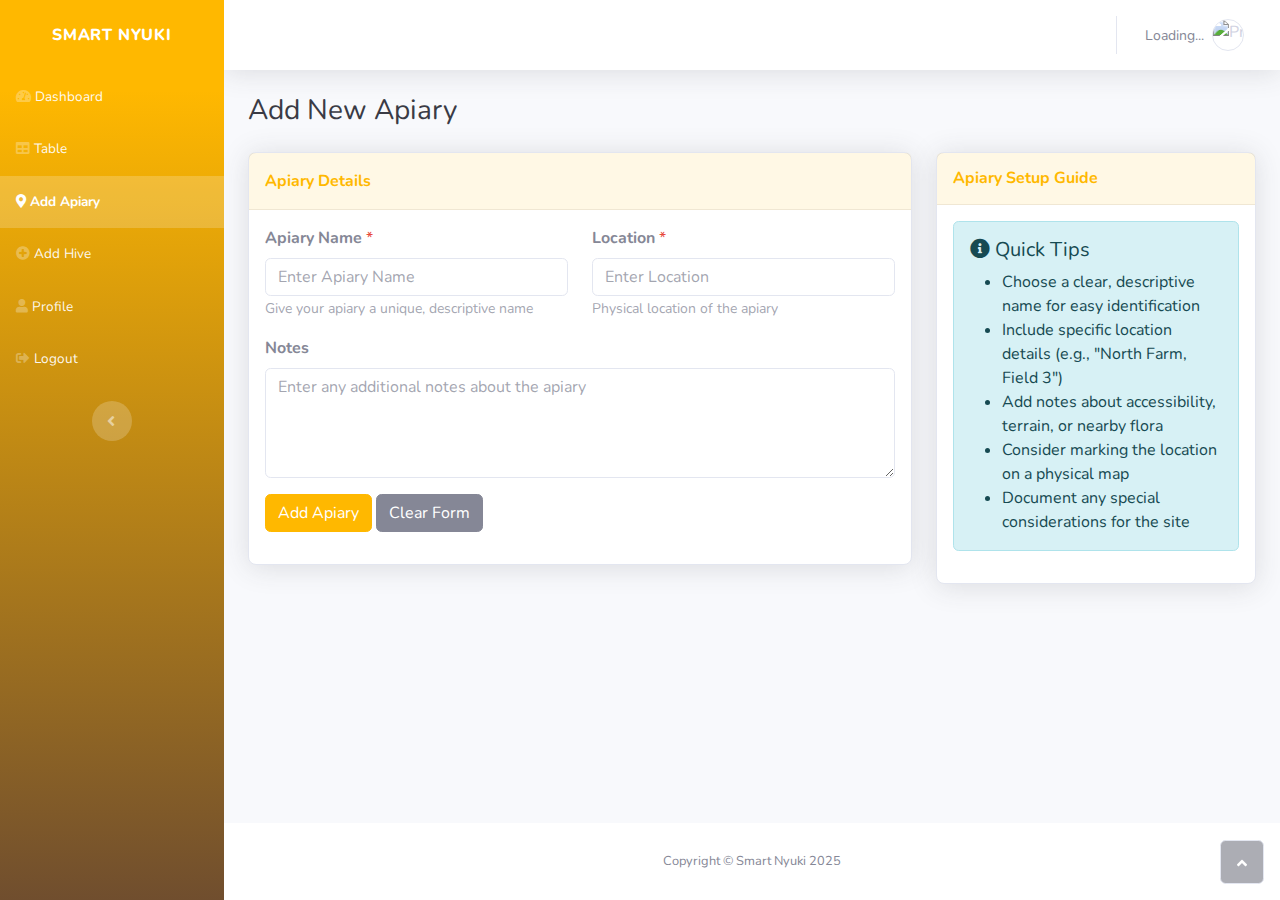
==== Smart-Beekeeping/app/add-apiary.html @ 075aa2e2 "Add files via upload" ====
<!DOCTYPE html>
<html data-bs-theme="light" lang="en">

<head>
    <meta charset="utf-8">
    <meta name="viewport" content="width=device-width, initial-scale=1.0, shrink-to-fit=no">
    <title>Add Apiary - Smart Nyuki</title>
    <link rel="stylesheet" href="assets/bootstrap/css/bootstrap.min.css">
    <link rel="stylesheet" href="https://use.fontawesome.com/releases/v5.12.0/css/all.css">
    <link rel="stylesheet" href="assets/css/styles.min.css">
    <link rel="stylesheet" href="assets/css/smart-nyuki-theme.css">
</head>

<body id="page-top">
    <div id="wrapper">
        <nav class="navbar align-items-start sidebar sidebar-dark accordion bg-gradient-primary p-0 navbar-dark">
            <div class="container-fluid d-flex flex-column p-0">
                <a class="navbar-brand d-flex justify-content-center align-items-center sidebar-brand m-0" href="#">
                    <div class="sidebar-brand-icon rotate-n-15"><i class="fas fa-bee"></i></div>
                    <div class="sidebar-brand-text mx-3"><span>Smart Nyuki</span></div>
                </a>
                <hr class="sidebar-divider my-0">
                <ul class="navbar-nav text-light" id="accordionSidebar">
                    <li class="nav-item"><a class="nav-link" href="index.html"><i class="fas fa-tachometer-alt"></i><span>Dashboard</span></a></li>
                    <li class="nav-item"></li>
                    <li class="nav-item"><a class="nav-link" href="table.html"><i class="fas fa-table"></i><span>Table</span></a></li>
                    <li class="nav-item"><a class="nav-link active" href="add-apiary.html"><i class="fas fa-map-marker-alt"></i><span>Add Apiary</span></a></li>
                    <li class="nav-item"><a class="nav-link" href="add-hive.html"><i class="fas fa-plus-circle"></i><span>Add Hive</span></a></li>
                    <li class="nav-item"><a class="nav-link" href="profile.html"><i class="fas fa-user"></i><span>Profile</span></a></li>
                    <li class="nav-item"><a class="nav-link" href="#" onclick="handleLogout()"><i class="fas fa-sign-out-alt"></i><span>Logout</span></a></li>
                </ul>
                <div class="text-center d-none d-md-inline"><button class="btn rounded-circle border-0" id="sidebarToggle" type="button"></button></div>
            </div>
        </nav>
        <div class="d-flex flex-column" id="content-wrapper">
            <div id="content">
                <nav class="navbar navbar-expand bg-white shadow mb-4 topbar static-top navbar-light">
                    <div class="container-fluid">
                        <button class="btn btn-link d-md-none rounded-circle me-3" id="sidebarToggleTop" type="button">
                            <i class="fas fa-bars"></i>
                        </button>
                        <ul class="navbar-nav flex-nowrap ms-auto">
                            <div class="d-none d-sm-block topbar-divider"></div>
                            <li class="nav-item dropdown no-arrow">
                                <div class="nav-item dropdown no-arrow">
                                    <a class="dropdown-toggle nav-link" aria-expanded="false" data-bs-toggle="dropdown" href="#">
                                        <span class="d-none d-lg-inline me-2 text-gray-600 small">Loading...</span>
                                        <img class="border rounded-circle img-profile" src="https://ui-avatars.com/api/?background=0D8ABC&color=fff" alt="Profile">
                                    </a>
                                    <div class="dropdown-menu shadow dropdown-menu-end animated--grow-in">
                                        <a class="dropdown-item" href="profile.html">
                                            <i class="fas fa-user fa-sm fa-fw me-2 text-gray-400"></i>Profile
                                        </a>
                                        <div class="dropdown-divider"></div>
                                        <a class="dropdown-item" href="#" onclick="handleLogout()">
                                            <i class="fas fa-sign-out-alt fa-sm fa-fw me-2 text-gray-400"></i>Logout
                                        </a>
                                    </div>
                                </div>
                            </li>
                        </ul>
                    </div>
                </nav>
                <div class="container-fluid">
                    <h3 class="text-dark mb-4">Add New Apiary</h3>
                    <div class="row">
                        <div class="col-lg-8">
                            <div class="card shadow mb-3">
                                <div class="card-header py-3">
                                    <p class="text-primary m-0 fw-bold">Apiary Details</p>
                                </div>
                                <div class="card-body">
                                    <form id="addApiaryForm" onsubmit="handleAddApiary(event)">
                                        <div class="row mb-3">
                                            <div class="col-sm-6">
                                                <label class="form-label" for="apiaryName"><strong>Apiary Name</strong> <span class="text-danger">*</span></label>
                                                <input class="form-control" type="text" id="apiaryName" name="apiaryName" placeholder="Enter Apiary Name" required>
                                                <small class="text-muted">Give your apiary a unique, descriptive name</small>
                                            </div>
                                            <div class="col-sm-6">
                                                <label class="form-label" for="apiaryLocation"><strong>Location</strong> <span class="text-danger">*</span></label>
                                                <input class="form-control" type="text" id="apiaryLocation" name="apiaryLocation" placeholder="Enter Location" required>
                                                <small class="text-muted">Physical location of the apiary</small>
                                            </div>
                                        </div>
                                        <div class="mb-3">
                                            <label class="form-label" for="apiaryNotes"><strong>Notes</strong></label>
                                            <textarea class="form-control" id="apiaryNotes" name="apiaryNotes" rows="4" placeholder="Enter any additional notes about the apiary"></textarea>
                                        </div>
                                        <div class="mb-3">
                                            <button class="btn btn-primary" type="submit">Add Apiary</button>
                                            <button class="btn btn-secondary" type="reset">Clear Form</button>
                                        </div>
                                    </form>
                                </div>
                            </div>
                        </div>
                        <div class="col-lg-4">
                            <div class="card shadow mb-4">
                                <div class="card-header py-3">
                                    <h6 class="text-primary fw-bold m-0">Apiary Setup Guide</h6>
                                </div>
                                <div class="card-body">
                                    <div class="alert alert-info">
                                        <h5><i class="fas fa-info-circle"></i> Quick Tips</h5>
                                        <ul class="mb-0">
                                            <li>Choose a clear, descriptive name for easy identification</li>
                                            <li>Include specific location details (e.g., "North Farm, Field 3")</li>
                                            <li>Add notes about accessibility, terrain, or nearby flora</li>
                                            <li>Consider marking the location on a physical map</li>
                                            <li>Document any special considerations for the site</li>
                                        </ul>
                                    </div>
                                </div>
                            </div>
                        </div>
                    </div>
                </div>
            </div>
            <footer class="bg-white sticky-footer">
                <div class="container my-auto">
                    <div class="text-center my-auto copyright"><span>Copyright © Smart Nyuki 2025</span></div>
                </div>
            </footer>
        </div>
        <a class="border rounded d-inline scroll-to-top" href="#page-top"><i class="fas fa-angle-up"></i></a>
    </div>
    <script src="https://cdn.jsdelivr.net/npm/bootstrap@5.3.3/dist/js/bootstrap.bundle.min.js"></script>
    <script src="https://unpkg.com/@supabase/supabase-js@2"></script>
    <script src="assets/js/script.min.js"></script>
    <script src="assets/js/auth.js"></script>
    <script>
        // Check authentication on page load
        document.addEventListener('DOMContentLoaded', async () => {
            await checkAuth();
            await updateProfileUI();

            // Show welcome message if redirected from add-hive
            const urlParams = new URLSearchParams(window.location.search);
            if (urlParams.get('welcome')) {
                const welcomeDiv = document.createElement('div');
                welcomeDiv.className = 'alert alert-info alert-dismissible fade show';
                welcomeDiv.innerHTML = `
                    <h4 class="alert-heading">Welcome to Smart Nyuki!</h4>
                    <p>To get started with your beekeeping journey, first create an apiary - this is a location where you'll keep your hives.</p>
                    <p>Once you've added an apiary, you can start adding hives to it.</p>
                    <button type="button" class="btn-close" data-bs-dismiss="alert" aria-label="Close"></button>
                `;
                document.querySelector('.container-fluid h3').after(welcomeDiv);
            }
        });

        async function handleAddApiary(event) {
            event.preventDefault();
            
            try {
                const user = await getCurrentUser();
                if (!user) {
                    window.location.href = 'login.html';
                    return;
                }

                const name = document.getElementById('apiaryName').value;
                const location = document.getElementById('apiaryLocation').value;
                const notes = document.getElementById('apiaryNotes').value;

                // Input validation
                if (!name || !location) {
                    throw new Error('Please fill in all required fields');
                }

                const apiaryData = {
                    name: name,
                    location: location,
                    notes: notes || null,
                    user_id: user.id
                };

                console.log('Adding apiary:', apiaryData);

                const { data, error } = await supabaseClient
                    .from('apiaries')
                    .insert([apiaryData])
                    .select();

                if (error) {
                    console.error('Error adding apiary:', error);
                    if (error.message.includes('does not exist')) {
                        // Create the apiaries table if it doesn't exist
                        await supabaseClient.rpc('setup_apiary_system');
                        // Try the insert again
                        const { data: retryData, error: retryError } = await supabaseClient
                            .from('apiaries')
                            .insert([apiaryData])
                            .select();
                            
                        if (retryError) throw retryError;
                        data = retryData;
                    } else {
                        throw error;
                    }
                }

                console.log('Apiary added successfully:', data);

                // Success! Show message and redirect
                alert('Apiary added successfully! You can now add hives to this apiary.');
                window.location.href = 'add-hive.html';

            } catch (error) {
                console.error('Error:', error);
                alert(error.message || 'An error occurred while adding the apiary.');
            }
        }

        async function handleLogout() {
            await logout();
        }
    </script>
</body>

</html>
---- Smart-Beekeeping/app/assets/css/styles.min.css ----
@font-face{font-family:Nunito;src:url(../../assets/fonts/Nunito-6c46e979458f0c7829f6f041688f5621.woff2) format('woff2');font-weight:200;font-style:italic;font-display:swap;unicode-range:U+0460-052F,U+1C80-1C8A,U+20B4,U+2DE0-2DFF,U+A640-A69F,U+FE2E-FE2F}@font-face{font-family:Nunito;src:url(../../assets/fonts/Nunito-a1952f5f0721495404bb0f6f7eed5a72.woff2) format('woff2');font-weight:200;font-style:italic;font-display:swap;unicode-range:U+0301,U+0400-045F,U+0490-0491,U+04B0-04B1,U+2116}@font-face{font-family:Nunito;src:url(../../assets/fonts/Nunito-61492c245979f8a0f42bffcedfa474e6.woff2) format('woff2');font-weight:200;font-style:italic;font-display:swap;unicode-range:U+0102-0103,U+0110-0111,U+0128-0129,U+0168-0169,U+01A0-01A1,U+01AF-01B0,U+0300-0301,U+0303-0304,U+0308-0309,U+0323,U+0329,U+1EA0-1EF9,U+20AB}@font-face{font-family:Nunito;src:url(../../assets/fonts/Nunito-31cb3cc7f0a41186c0be5225caa408c3.woff2) format('woff2');font-weight:200;font-style:italic;font-display:swap;unicode-range:U+0100-02BA,U+02BD-02C5,U+02C7-02CC,U+02CE-02D7,U+02DD-02FF,U+0304,U+0308,U+0329,U+1D00-1DBF,U+1E00-1E9F,U+1EF2-1EFF,U+2020,U+20A0-20AB,U+20AD-20C0,U+2113,U+2C60-2C7F,U+A720-A7FF}@font-face{font-family:Nunito;src:url(../../assets/fonts/Nunito-a0bd6b56ae8ca0f4f4b94d0767c38ac6.woff2) format('woff2');font-weight:200;font-style:italic;font-display:swap;unicode-range:U+0000-00FF,U+0131,U+0152-0153,U+02BB-02BC,U+02C6,U+02DA,U+02DC,U+0304,U+0308,U+0329,U+2000-206F,U+20AC,U+2122,U+2191,U+2193,U+2212,U+2215,U+FEFF,U+FFFD}@font-face{font-family:Nunito;src:url(../../assets/fonts/Nunito-6c46e979458f0c7829f6f041688f5621.woff2) format('woff2');font-weight:300;font-style:italic;font-display:swap;unicode-range:U+0460-052F,U+1C80-1C8A,U+20B4,U+2DE0-2DFF,U+A640-A69F,U+FE2E-FE2F}@font-face{font-family:Nunito;src:url(../../assets/fonts/Nunito-a1952f5f0721495404bb0f6f7eed5a72.woff2) format('woff2');font-weight:300;font-style:italic;font-display:swap;unicode-range:U+0301,U+0400-045F,U+0490-0491,U+04B0-04B1,U+2116}@font-face{font-family:Nunito;src:url(../../assets/fonts/Nunito-61492c245979f8a0f42bffcedfa474e6.woff2) format('woff2');font-weight:300;font-style:italic;font-display:swap;unicode-range:U+0102-0103,U+0110-0111,U+0128-0129,U+0168-0169,U+01A0-01A1,U+01AF-01B0,U+0300-0301,U+0303-0304,U+0308-0309,U+0323,U+0329,U+1EA0-1EF9,U+20AB}@font-face{font-family:Nunito;src:url(../../assets/fonts/Nunito-31cb3cc7f0a41186c0be5225caa408c3.woff2) format('woff2');font-weight:300;font-style:italic;font-display:swap;unicode-range:U+0100-02BA,U+02BD-02C5,U+02C7-02CC,U+02CE-02D7,U+02DD-02FF,U+0304,U+0308,U+0329,U+1D00-1DBF,U+1E00-1E9F,U+1EF2-1EFF,U+2020,U+20A0-20AB,U+20AD-20C0,U+2113,U+2C60-2C7F,U+A720-A7FF}@font-face{font-family:Nunito;src:url(../../assets/fonts/Nunito-a0bd6b56ae8ca0f4f4b94d0767c38ac6.woff2) format('woff2');font-weight:300;font-style:italic;font-display:swap;unicode-range:U+0000-00FF,U+0131,U+0152-0153,U+02BB-02BC,U+02C6,U+02DA,U+02DC,U+0304,U+0308,U+0329,U+2000-206F,U+20AC,U+2122,U+2191,U+2193,U+2212,U+2215,U+FEFF,U+FFFD}@font-face{font-family:Nunito;src:url(../../assets/fonts/Nunito-6c46e979458f0c7829f6f041688f5621.woff2) format('woff2');font-weight:400;font-style:italic;font-display:swap;unicode-range:U+0460-052F,U+1C80-1C8A,U+20B4,U+2DE0-2DFF,U+A640-A69F,U+FE2E-FE2F}@font-face{font-family:Nunito;src:url(../../assets/fonts/Nunito-a1952f5f0721495404bb0f6f7eed5a72.woff2) format('woff2');font-weight:400;font-style:italic;font-display:swap;unicode-range:U+0301,U+0400-045F,U+0490-0491,U+04B0-04B1,U+2116}@font-face{font-family:Nunito;src:url(../../assets/fonts/Nunito-61492c245979f8a0f42bffcedfa474e6.woff2) format('woff2');font-weight:400;font-style:italic;font-display:swap;unicode-range:U+0102-0103,U+0110-0111,U+0128-0129,U+0168-0169,U+01A0-01A1,U+01AF-01B0,U+0300-0301,U+0303-0304,U+0308-0309,U+0323,U+0329,U+1EA0-1EF9,U+20AB}@font-face{font-family:Nunito;src:url(../../assets/fonts/Nunito-31cb3cc7f0a41186c0be5225caa408c3.woff2) format('woff2');font-weight:400;font-style:italic;font-display:swap;unicode-range:U+0100-02BA,U+02BD-02C5,U+02C7-02CC,U+02CE-02D7,U+02DD-02FF,U+0304,U+0308,U+0329,U+1D00-1DBF,U+1E00-1E9F,U+1EF2-1EFF,U+2020,U+20A0-20AB,U+20AD-20C0,U+2113,U+2C60-2C7F,U+A720-A7FF}@font-face{font-family:Nunito;src:url(../../assets/fonts/Nunito-a0bd6b56ae8ca0f4f4b94d0767c38ac6.woff2) format('woff2');font-weight:400;font-style:italic;font-display:swap;unicode-range:U+0000-00FF,U+0131,U+0152-0153,U+02BB-02BC,U+02C6,U+02DA,U+02DC,U+0304,U+0308,U+0329,U+2000-206F,U+20AC,U+2122,U+2191,U+2193,U+2212,U+2215,U+FEFF,U+FFFD}@font-face{font-family:Nunito;src:url(../../assets/fonts/Nunito-6c46e979458f0c7829f6f041688f5621.woff2) format('woff2');font-weight:600;font-style:italic;font-display:swap;unicode-range:U+0460-052F,U+1C80-1C8A,U+20B4,U+2DE0-2DFF,U+A640-A69F,U+FE2E-FE2F}@font-face{font-family:Nunito;src:url(../../assets/fonts/Nunito-a1952f5f0721495404bb0f6f7eed5a72.woff2) format('woff2');font-weight:600;font-style:italic;font-display:swap;unicode-range:U+0301,U+0400-045F,U+0490-0491,U+04B0-04B1,U+2116}@font-face{font-family:Nunito;src:url(../../assets/fonts/Nunito-61492c245979f8a0f42bffcedfa474e6.woff2) format('woff2');font-weight:600;font-style:italic;font-display:swap;unicode-range:U+0102-0103,U+0110-0111,U+0128-0129,U+0168-0169,U+01A0-01A1,U+01AF-01B0,U+0300-0301,U+0303-0304,U+0308-0309,U+0323,U+0329,U+1EA0-1EF9,U+20AB}@font-face{font-family:Nunito;src:url(../../assets/fonts/Nunito-31cb3cc7f0a41186c0be5225caa408c3.woff2) format('woff2');font-weight:600;font-style:italic;font-display:swap;unicode-range:U+0100-02BA,U+02BD-02C5,U+02C7-02CC,U+02CE-02D7,U+02DD-02FF,U+0304,U+0308,U+0329,U+1D00-1DBF,U+1E00-1E9F,U+1EF2-1EFF,U+2020,U+20A0-20AB,U+20AD-20C0,U+2113,U+2C60-2C7F,U+A720-A7FF}@font-face{font-family:Nunito;src:url(../../assets/fonts/Nunito-a0bd6b56ae8ca0f4f4b94d0767c38ac6.woff2) format('woff2');font-weight:600;font-style:italic;font-display:swap;unicode-range:U+0000-00FF,U+0131,U+0152-0153,U+02BB-02BC,U+02C6,U+02DA,U+02DC,U+0304,U+0308,U+0329,U+2000-206F,U+20AC,U+2122,U+2191,U+2193,U+2212,U+2215,U+FEFF,U+FFFD}@font-face{font-family:Nunito;src:url(../../assets/fonts/Nunito-6c46e979458f0c7829f6f041688f5621.woff2) format('woff2');font-weight:700;font-style:italic;font-display:swap;unicode-range:U+0460-052F,U+1C80-1C8A,U+20B4,U+2DE0-2DFF,U+A640-A69F,U+FE2E-FE2F}@font-face{font-family:Nunito;src:url(../../assets/fonts/Nunito-a1952f5f0721495404bb0f6f7eed5a72.woff2) format('woff2');font-weight:700;font-style:italic;font-display:swap;unicode-range:U+0301,U+0400-045F,U+0490-0491,U+04B0-04B1,U+2116}@font-face{font-family:Nunito;src:url(../../assets/fonts/Nunito-61492c245979f8a0f42bffcedfa474e6.woff2) format('woff2');font-weight:700;font-style:italic;font-display:swap;unicode-range:U+0102-0103,U+0110-0111,U+0128-0129,U+0168-0169,U+01A0-01A1,U+01AF-01B0,U+0300-0301,U+0303-0304,U+0308-0309,U+0323,U+0329,U+1EA0-1EF9,U+20AB}@font-face{font-family:Nunito;src:url(../../assets/fonts/Nunito-31cb3cc7f0a41186c0be5225caa408c3.woff2) format('woff2');font-weight:700;font-style:italic;font-display:swap;unicode-range:U+0100-02BA,U+02BD-02C5,U+02C7-02CC,U+02CE-02D7,U+02DD-02FF,U+0304,U+0308,U+0329,U+1D00-1DBF,U+1E00-1E9F,U+1EF2-1EFF,U+2020,U+20A0-20AB,U+20AD-20C0,U+2113,U+2C60-2C7F,U+A720-A7FF}@font-face{font-family:Nunito;src:url(../../assets/fonts/Nunito-a0bd6b56ae8ca0f4f4b94d0767c38ac6.woff2) format('woff2');font-weight:700;font-style:italic;font-display:swap;unicode-range:U+0000-00FF,U+0131,U+0152-0153,U+02BB-02BC,U+02C6,U+02DA,U+02DC,U+0304,U+0308,U+0329,U+2000-206F,U+20AC,U+2122,U+2191,U+2193,U+2212,U+2215,U+FEFF,U+FFFD}@font-face{font-family:Nunito;src:url(../../assets/fonts/Nunito-6c46e979458f0c7829f6f041688f5621.woff2) format('woff2');font-weight:800;font-style:italic;font-display:swap;unicode-range:U+0460-052F,U+1C80-1C8A,U+20B4,U+2DE0-2DFF,U+A640-A69F,U+FE2E-FE2F}@font-face{font-family:Nunito;src:url(../../assets/fonts/Nunito-a1952f5f0721495404bb0f6f7eed5a72.woff2) format('woff2');font-weight:800;font-style:italic;font-display:swap;unicode-range:U+0301,U+0400-045F,U+0490-0491,U+04B0-04B1,U+2116}@font-face{font-family:Nunito;src:url(../../assets/fonts/Nunito-61492c245979f8a0f42bffcedfa474e6.woff2) format('woff2');font-weight:800;font-style:italic;font-display:swap;unicode-range:U+0102-0103,U+0110-0111,U+0128-0129,U+0168-0169,U+01A0-01A1,U+01AF-01B0,U+0300-0301,U+0303-0304,U+0308-0309,U+0323,U+0329,U+1EA0-1EF9,U+20AB}@font-face{font-family:Nunito;src:url(../../assets/fonts/Nunito-31cb3cc7f0a41186c0be5225caa408c3.woff2) format('woff2');font-weight:800;font-style:italic;font-display:swap;unicode-range:U+0100-02BA,U+02BD-02C5,U+02C7-02CC,U+02CE-02D7,U+02DD-02FF,U+0304,U+0308,U+0329,U+1D00-1DBF,U+1E00-1E9F,U+1EF2-1EFF,U+2020,U+20A0-20AB,U+20AD-20C0,U+2113,U+2C60-2C7F,U+A720-A7FF}@font-face{font-family:Nunito;src:url(../../assets/fonts/Nunito-a0bd6b56ae8ca0f4f4b94d0767c38ac6.woff2) format('woff2');font-weight:800;font-style:italic;font-display:swap;unicode-range:U+0000-00FF,U+0131,U+0152-0153,U+02BB-02BC,U+02C6,U+02DA,U+02DC,U+0304,U+0308,U+0329,U+2000-206F,U+20AC,U+2122,U+2191,U+2193,U+2212,U+2215,U+FEFF,U+FFFD}@font-face{font-family:Nunito;src:url(../../assets/fonts/Nunito-6c46e979458f0c7829f6f041688f5621.woff2) format('woff2');font-weight:900;font-style:italic;font-display:swap;unicode-range:U+0460-052F,U+1C80-1C8A,U+20B4,U+2DE0-2DFF,U+A640-A69F,U+FE2E-FE2F}@font-face{font-family:Nunito;src:url(../../assets/fonts/Nunito-a1952f5f0721495404bb0f6f7eed5a72.woff2) format('woff2');font-weight:900;font-style:italic;font-display:swap;unicode-range:U+0301,U+0400-045F,U+0490-0491,U+04B0-04B1,U+2116}@font-face{font-family:Nunito;src:url(../../assets/fonts/Nunito-61492c245979f8a0f42bffcedfa474e6.woff2) format('woff2');font-weight:900;font-style:italic;font-display:swap;unicode-range:U+0102-0103,U+0110-0111,U+0128-0129,U+0168-0169,U+01A0-01A1,U+01AF-01B0,U+0300-0301,U+0303-0304,U+0308-0309,U+0323,U+0329,U+1EA0-1EF9,U+20AB}@font-face{font-family:Nunito;src:url(../../assets/fonts/Nunito-31cb3cc7f0a41186c0be5225caa408c3.woff2) format('woff2');font-weight:900;font-style:italic;font-display:swap;unicode-range:U+0100-02BA,U+02BD-02C5,U+02C7-02CC,U+02CE-02D7,U+02DD-02FF,U+0304,U+0308,U+0329,U+1D00-1DBF,U+1E00-1E9F,U+1EF2-1EFF,U+2020,U+20A0-20AB,U+20AD-20C0,U+2113,U+2C60-2C7F,U+A720-A7FF}@font-face{font-family:Nunito;src:url(../../assets/fonts/Nunito-a0bd6b56ae8ca0f4f4b94d0767c38ac6.woff2) format('woff2');font-weight:900;font-style:italic;font-display:swap;unicode-range:U+0000-00FF,U+0131,U+0152-0153,U+02BB-02BC,U+02C6,U+02DA,U+02DC,U+0304,U+0308,U+0329,U+2000-206F,U+20AC,U+2122,U+2191,U+2193,U+2212,U+2215,U+FEFF,U+FFFD}@font-face{font-family:Nunito;src:url(../../assets/fonts/Nunito-7cdc9c521e8cbc9c2263ff91673131a3.woff2) format('woff2');font-weight:200;font-style:normal;font-display:swap;unicode-range:U+0460-052F,U+1C80-1C8A,U+20B4,U+2DE0-2DFF,U+A640-A69F,U+FE2E-FE2F}@font-face{font-family:Nunito;src:url(../../assets/fonts/Nunito-58050dbecc5a1ef8ffb017fb99b15294.woff2) format('woff2');font-weight:200;font-style:normal;font-display:swap;unicode-range:U+0301,U+0400-045F,U+0490-0491,U+04B0-04B1,U+2116}@font-face{font-family:Nunito;src:url(../../assets/fonts/Nunito-49507be8926ed86b54f246864dfb2b91.woff2) format('woff2');font-weight:200;font-style:normal;font-display:swap;unicode-range:U+0102-0103,U+0110-0111,U+0128-0129,U+0168-0169,U+01A0-01A1,U+01AF-01B0,U+0300-0301,U+0303-0304,U+0308-0309,U+0323,U+0329,U+1EA0-1EF9,U+20AB}@font-face{font-family:Nunito;src:url(../../assets/fonts/Nunito-4c5c6c8d60cf38c7a442b766dfd3ac9f.woff2) format('woff2');font-weight:200;font-style:normal;font-display:swap;unicode-range:U+0100-02BA,U+02BD-02C5,U+02C7-02CC,U+02CE-02D7,U+02DD-02FF,U+0304,U+0308,U+0329,U+1D00-1DBF,U+1E00-1E9F,U+1EF2-1EFF,U+2020,U+20A0-20AB,U+20AD-20C0,U+2113,U+2C60-2C7F,U+A720-A7FF}@font-face{font-family:Nunito;src:url(../../assets/fonts/Nunito-56f97c8310e9868d5e4f649ff0cc0536.woff2) format('woff2');font-weight:200;font-style:normal;font-display:swap;unicode-range:U+0000-00FF,U+0131,U+0152-0153,U+02BB-02BC,U+02C6,U+02DA,U+02DC,U+0304,U+0308,U+0329,U+2000-206F,U+20AC,U+2122,U+2191,U+2193,U+2212,U+2215,U+FEFF,U+FFFD}@font-face{font-family:Nunito;src:url(../../assets/fonts/Nunito-7cdc9c521e8cbc9c2263ff91673131a3.woff2) format('woff2');font-weight:300;font-style:normal;font-display:swap;unicode-range:U+0460-052F,U+1C80-1C8A,U+20B4,U+2DE0-2DFF,U+A640-A69F,U+FE2E-FE2F}@font-face{font-family:Nunito;src:url(../../assets/fonts/Nunito-58050dbecc5a1ef8ffb017fb99b15294.woff2) format('woff2');font-weight:300;font-style:normal;font-display:swap;unicode-range:U+0301,U+0400-045F,U+0490-0491,U+04B0-04B1,U+2116}@font-face{font-family:Nunito;src:url(../../assets/fonts/Nunito-49507be8926ed86b54f246864dfb2b91.woff2) format('woff2');font-weight:300;font-style:normal;font-display:swap;unicode-range:U+0102-0103,U+0110-0111,U+0128-0129,U+0168-0169,U+01A0-01A1,U+01AF-01B0,U+0300-0301,U+0303-0304,U+0308-0309,U+0323,U+0329,U+1EA0-1EF9,U+20AB}@font-face{font-family:Nunito;src:url(../../assets/fonts/Nunito-4c5c6c8d60cf38c7a442b766dfd3ac9f.woff2) format('woff2');font-weight:300;font-style:normal;font-display:swap;unicode-range:U+0100-02BA,U+02BD-02C5,U+02C7-02CC,U+02CE-02D7,U+02DD-02FF,U+0304,U+0308,U+0329,U+1D00-1DBF,U+1E00-1E9F,U+1EF2-1EFF,U+2020,U+20A0-20AB,U+20AD-20C0,U+2113,U+2C60-2C7F,U+A720-A7FF}@font-face{font-family:Nunito;src:url(../../assets/fonts/Nunito-56f97c8310e9868d5e4f649ff0cc0536.woff2) format('woff2');font-weight:300;font-style:normal;font-display:swap;unicode-range:U+0000-00FF,U+0131,U+0152-0153,U+02BB-02BC,U+02C6,U+02DA,U+02DC,U+0304,U+0308,U+0329,U+2000-206F,U+20AC,U+2122,U+2191,U+2193,U+2212,U+2215,U+FEFF,U+FFFD}@font-face{font-family:Nunito;src:url(../../assets/fonts/Nunito-7cdc9c521e8cbc9c2263ff91673131a3.woff2) format('woff2');font-weight:400;font-style:normal;font-display:swap;unicode-range:U+0460-052F,U+1C80-1C8A,U+20B4,U+2DE0-2DFF,U+A640-A69F,U+FE2E-FE2F}@font-face{font-family:Nunito;src:url(../../assets/fonts/Nunito-58050dbecc5a1ef8ffb017fb99b15294.woff2) format('woff2');font-weight:400;font-style:normal;font-display:swap;unicode-range:U+0301,U+0400-045F,U+0490-0491,U+04B0-04B1,U+2116}@font-face{font-family:Nunito;src:url(../../assets/fonts/Nunito-49507be8926ed86b54f246864dfb2b91.woff2) format('woff2');font-weight:400;font-style:normal;font-display:swap;unicode-range:U+0102-0103,U+0110-0111,U+0128-0129,U+0168-0169,U+01A0-01A1,U+01AF-01B0,U+0300-0301,U+0303-0304,U+0308-0309,U+0323,U+0329,U+1EA0-1EF9,U+20AB}@font-face{font-family:Nunito;src:url(../../assets/fonts/Nunito-4c5c6c8d60cf38c7a442b766dfd3ac9f.woff2) format('woff2');font-weight:400;font-style:normal;font-display:swap;unicode-range:U+0100-02BA,U+02BD-02C5,U+02C7-02CC,U+02CE-02D7,U+02DD-02FF,U+0304,U+0308,U+0329,U+1D00-1DBF,U+1E00-1E9F,U+1EF2-1EFF,U+2020,U+20A0-20AB,U+20AD-20C0,U+2113,U+2C60-2C7F,U+A720-A7FF}@font-face{font-family:Nunito;src:url(../../assets/fonts/Nunito-56f97c8310e9868d5e4f649ff0cc0536.woff2) format('woff2');font-weight:400;font-style:normal;font-display:swap;unicode-range:U+0000-00FF,U+0131,U+0152-0153,U+02BB-02BC,U+02C6,U+02DA,U+02DC,U+0304,U+0308,U+0329,U+2000-206F,U+20AC,U+2122,U+2191,U+2193,U+2212,U+2215,U+FEFF,U+FFFD}@font-face{font-family:Nunito;src:url(../../assets/fonts/Nunito-7cdc9c521e8cbc9c2263ff91673131a3.woff2) format('woff2');font-weight:600;font-style:normal;font-display:swap;unicode-range:U+0460-052F,U+1C80-1C8A,U+20B4,U+2DE0-2DFF,U+A640-A69F,U+FE2E-FE2F}@font-face{font-family:Nunito;src:url(../../assets/fonts/Nunito-58050dbecc5a1ef8ffb017fb99b15294.woff2) format('woff2');font-weight:600;font-style:normal;font-display:swap;unicode-range:U+0301,U+0400-045F,U+0490-0491,U+04B0-04B1,U+2116}@font-face{font-family:Nunito;src:url(../../assets/fonts/Nunito-49507be8926ed86b54f246864dfb2b91.woff2) format('woff2');font-weight:600;font-style:normal;font-display:swap;unicode-range:U+0102-0103,U+0110-0111,U+0128-0129,U+0168-0169,U+01A0-01A1,U+01AF-01B0,U+0300-0301,U+0303-0304,U+0308-0309,U+0323,U+0329,U+1EA0-1EF9,U+20AB}@font-face{font-family:Nunito;src:url(../../assets/fonts/Nunito-4c5c6c8d60cf38c7a442b766dfd3ac9f.woff2) format('woff2');font-weight:600;font-style:normal;font-display:swap;unicode-range:U+0100-02BA,U+02BD-02C5,U+02C7-02CC,U+02CE-02D7,U+02DD-02FF,U+0304,U+0308,U+0329,U+1D00-1DBF,U+1E00-1E9F,U+1EF2-1EFF,U+2020,U+20A0-20AB,U+20AD-20C0,U+2113,U+2C60-2C7F,U+A720-A7FF}@font-face{font-family:Nunito;src:url(../../assets/fonts/Nunito-56f97c8310e9868d5e4f649ff0cc0536.woff2) format('woff2');font-weight:600;font-style:normal;font-display:swap;unicode-range:U+0000-00FF,U+0131,U+0152-0153,U+02BB-02BC,U+02C6,U+02DA,U+02DC,U+0304,U+0308,U+0329,U+2000-206F,U+20AC,U+2122,U+2191,U+2193,U+2212,U+2215,U+FEFF,U+FFFD}@font-face{font-family:Nunito;src:url(../../assets/fonts/Nunito-7cdc9c521e8cbc9c2263ff91673131a3.woff2) format('woff2');font-weight:700;font-style:normal;font-display:swap;unicode-range:U+0460-052F,U+1C80-1C8A,U+20B4,U+2DE0-2DFF,U+A640-A69F,U+FE2E-FE2F}@font-face{font-family:Nunito;src:url(../../assets/fonts/Nunito-58050dbecc5a1ef8ffb017fb99b15294.woff2) format('woff2');font-weight:700;font-style:normal;font-display:swap;unicode-range:U+0301,U+0400-045F,U+0490-0491,U+04B0-04B1,U+2116}@font-face{font-family:Nunito;src:url(../../assets/fonts/Nunito-49507be8926ed86b54f246864dfb2b91.woff2) format('woff2');font-weight:700;font-style:normal;font-display:swap;unicode-range:U+0102-0103,U+0110-0111,U+0128-0129,U+0168-0169,U+01A0-01A1,U+01AF-01B0,U+0300-0301,U+0303-0304,U+0308-0309,U+0323,U+0329,U+1EA0-1EF9,U+20AB}@font-face{font-family:Nunito;src:url(../../assets/fonts/Nunito-4c5c6c8d60cf38c7a442b766dfd3ac9f.woff2) format('woff2');font-weight:700;font-style:normal;font-display:swap;unicode-range:U+0100-02BA,U+02BD-02C5,U+02C7-02CC,U+02CE-02D7,U+02DD-02FF,U+0304,U+0308,U+0329,U+1D00-1DBF,U+1E00-1E9F,U+1EF2-1EFF,U+2020,U+20A0-20AB,U+20AD-20C0,U+2113,U+2C60-2C7F,U+A720-A7FF}@font-face{font-family:Nunito;src:url(../../assets/fonts/Nunito-56f97c8310e9868d5e4f649ff0cc0536.woff2) format('woff2');font-weight:700;font-style:normal;font-display:swap;unicode-range:U+0000-00FF,U+0131,U+0152-0153,U+02BB-02BC,U+02C6,U+02DA,U+02DC,U+0304,U+0308,U+0329,U+2000-206F,U+20AC,U+2122,U+2191,U+2193,U+2212,U+2215,U+FEFF,U+FFFD}@font-face{font-family:Nunito;src:url(../../assets/fonts/Nunito-7cdc9c521e8cbc9c2263ff91673131a3.woff2) format('woff2');font-weight:800;font-style:normal;font-display:swap;unicode-range:U+0460-052F,U+1C80-1C8A,U+20B4,U+2DE0-2DFF,U+A640-A69F,U+FE2E-FE2F}@font-face{font-family:Nunito;src:url(../../assets/fonts/Nunito-58050dbecc5a1ef8ffb017fb99b15294.woff2) format('woff2');font-weight:800;font-style:normal;font-display:swap;unicode-range:U+0301,U+0400-045F,U+0490-0491,U+04B0-04B1,U+2116}@font-face{font-family:Nunito;src:url(../../assets/fonts/Nunito-49507be8926ed86b54f246864dfb2b91.woff2) format('woff2');font-weight:800;font-style:normal;font-display:swap;unicode-range:U+0102-0103,U+0110-0111,U+0128-0129,U+0168-0169,U+01A0-01A1,U+01AF-01B0,U+0300-0301,U+0303-0304,U+0308-0309,U+0323,U+0329,U+1EA0-1EF9,U+20AB}@font-face{font-family:Nunito;src:url(../../assets/fonts/Nunito-4c5c6c8d60cf38c7a442b766dfd3ac9f.woff2) format('woff2');font-weight:800;font-style:normal;font-display:swap;unicode-range:U+0100-02BA,U+02BD-02C5,U+02C7-02CC,U+02CE-02D7,U+02DD-02FF,U+0304,U+0308,U+0329,U+1D00-1DBF,U+1E00-1E9F,U+1EF2-1EFF,U+2020,U+20A0-20AB,U+20AD-20C0,U+2113,U+2C60-2C7F,U+A720-A7FF}@font-face{font-family:Nunito;src:url(../../assets/fonts/Nunito-56f97c8310e9868d5e4f649ff0cc0536.woff2) format('woff2');font-weight:800;font-style:normal;font-display:swap;unicode-range:U+0000-00FF,U+0131,U+0152-0153,U+02BB-02BC,U+02C6,U+02DA,U+02DC,U+0304,U+0308,U+0329,U+2000-206F,U+20AC,U+2122,U+2191,U+2193,U+2212,U+2215,U+FEFF,U+FFFD}@font-face{font-family:Nunito;src:url(../../assets/fonts/Nunito-7cdc9c521e8cbc9c2263ff91673131a3.woff2) format('woff2');font-weight:900;font-style:normal;font-display:swap;unicode-range:U+0460-052F,U+1C80-1C8A,U+20B4,U+2DE0-2DFF,U+A640-A69F,U+FE2E-FE2F}@font-face{font-family:Nunito;src:url(../../assets/fonts/Nunito-58050dbecc5a1ef8ffb017fb99b15294.woff2) format('woff2');font-weight:900;font-style:normal;font-display:swap;unicode-range:U+0301,U+0400-045F,U+0490-0491,U+04B0-04B1,U+2116}@font-face{font-family:Nunito;src:url(../../assets/fonts/Nunito-49507be8926ed86b54f246864dfb2b91.woff2) format('woff2');font-weight:900;font-style:normal;font-display:swap;unicode-range:U+0102-0103,U+0110-0111,U+0128-0129,U+0168-0169,U+01A0-01A1,U+01AF-01B0,U+0300-0301,U+0303-0304,U+0308-0309,U+0323,U+0329,U+1EA0-1EF9,U+20AB}@font-face{font-family:Nunito;src:url(../../assets/fonts/Nunito-4c5c6c8d60cf38c7a442b766dfd3ac9f.woff2) format('woff2');font-weight:900;font-style:normal;font-display:swap;unicode-range:U+0100-02BA,U+02BD-02C5,U+02C7-02CC,U+02CE-02D7,U+02DD-02FF,U+0304,U+0308,U+0329,U+1D00-1DBF,U+1E00-1E9F,U+1EF2-1EFF,U+2020,U+20A0-20AB,U+20AD-20C0,U+2113,U+2C60-2C7F,U+A720-A7FF}@font-face{font-family:Nunito;src:url(../../assets/fonts/Nunito-56f97c8310e9868d5e4f649ff0cc0536.woff2) format('woff2');font-weight:900;font-style:normal;font-display:swap;unicode-range:U+0000-00FF,U+0131,U+0152-0153,U+02BB-02BC,U+02C6,U+02DA,U+02DC,U+0304,U+0308,U+0329,U+2000-206F,U+20AC,U+2122,U+2191,U+2193,U+2212,U+2215,U+FEFF,U+FFFD}
---- Smart-Beekeeping/app/assets/css/smart-nyuki-theme.css ----
/* Smart Beekeeping Theme Colors */
:root {
    --primary: #FFB800;    /* Honey Gold */
    --secondary: #704E2E;  /* Dark Honey */
    --success: #567D46;    /* Forest Green */
    --info: #7FA8D7;      /* Sky Blue */
    --warning: #FFA000;    /* Amber */
    --danger: #DC3545;     /* Red */
}

.bg-gradient-primary {
    background-color: var(--primary);
    background-image: linear-gradient(180deg, var(--primary) 10%, var(--secondary) 100%);
}

.btn-primary {
    background-color: var(--primary);
    border-color: var(--primary);
}

.btn-primary:hover {
    background-color: var(--secondary);
    border-color: var(--secondary);
}

.text-primary {
    color: var(--primary) !important;
}

.border-left-primary {
    border-left: 0.25rem solid var(--primary) !important;
}

.border-left-success {
    border-left: 0.25rem solid var(--success) !important;
}

.border-left-info {
    border-left: 0.25rem solid var(--info) !important;
}

.border-left-warning {
    border-left: 0.25rem solid var(--warning) !important;
}

/* Login and Register Pages Styles */
.smart-nyuki-heading {
    font-size: 2.5rem;
    font-weight: bold;
    color: var(--primary);
    text-align: center;
    margin-bottom: 1.5rem;
    text-transform: uppercase;
    letter-spacing: 2px;
    text-shadow: 2px 2px 4px rgba(0, 0, 0, 0.1);
}

.smart-nyuki-heading i {
    margin-right: 10px;
    transform: rotate(-15deg);
}

/* Sidebar Styles */
.sidebar .nav-item .nav-link {
    color: rgba(255, 255, 255, 0.95);
}

.sidebar .nav-item .nav-link:hover {
    color: #fff;
    background-color: rgba(255, 255, 255, 0.1);
}

.sidebar .nav-item .nav-link.active {
    color: #fff;
    background-color: rgba(255, 255, 255, 0.2);
}

.topbar {
    box-shadow: 0 0.15rem 1.75rem 0 rgba(112, 78, 46, 0.15);
}

/* Dashboard Cards */
.card {
    border-radius: 0.5rem;
    box-shadow: 0 0.15rem 1.75rem 0 rgba(112, 78, 46, 0.1);
}

.card-header {
    background-color: rgba(255, 184, 0, 0.1);
    border-bottom: 1px solid rgba(112, 78, 46, 0.1);
}

.chart-area {
    height: 20rem;
    position: relative;
}

.chart-area canvas {
    max-height: 100%;
}

/* Table Styles */
.table {
    color: #566787;
}

.table thead th {
    background-color: rgba(255, 184, 0, 0.1);
    border-bottom: 2px solid rgba(112, 78, 46, 0.1);
}

.table tbody tr:hover {
    background-color: rgba(255, 184, 0, 0.05);
}

.pagination .page-item.active .page-link {
    background-color: var(--primary);
    border-color: var(--primary);
}

.pagination .page-link {
    color: var(--secondary);
}

.pagination .page-link:hover {
    color: var(--primary);
}

/* Alert and Message Styles */
.alert-list .alert,
.message-list .card {
    margin-bottom: 1rem;
    transition: all 0.3s ease;
    border-left: 4px solid;
}

.alert-list .alert:hover,
.message-list .card:hover {
    transform: translateX(5px);
    box-shadow: 0 0.125rem 0.25rem rgba(0, 0, 0, 0.075);
}

.alert-list .alert.unread {
    background-color: rgba(var(--bs-primary-rgb), 0.05);
}

.message-list .card.unread {
    background-color: rgba(var(--bs-primary-rgb), 0.05);
}

.alert-list .alert-danger {
    border-left-color: var(--bs-danger);
}

.alert-list .alert-warning {
    border-left-color: var(--bs-warning);
}

.message-list .card {
    border-left-color: var(--bs-primary);
}

.message-list .card.priority-high {
    border-left-color: var(--bs-danger);
}

.message-list .card.priority-medium {
    border-left-color: var(--bs-warning);
}

.message-list .card.priority-low {
    border-left-color: var(--bs-info);
}

.icon-circle {
    height: 2.5rem;
    width: 2.5rem;
    border-radius: 100%;
    display: flex;
    align-items: center;
    justify-content: center;
}

.input-group-text {
    background-color: var(--bs-light);
    border-right: none;
}

.input-group .form-select {
    border-left: none;
}

.input-group .form-select:focus {
    border-color: #ced4da;
    box-shadow: none;
}

.badge {
    font-size: 0.85em;
    padding: 0.5em 0.85em;
}
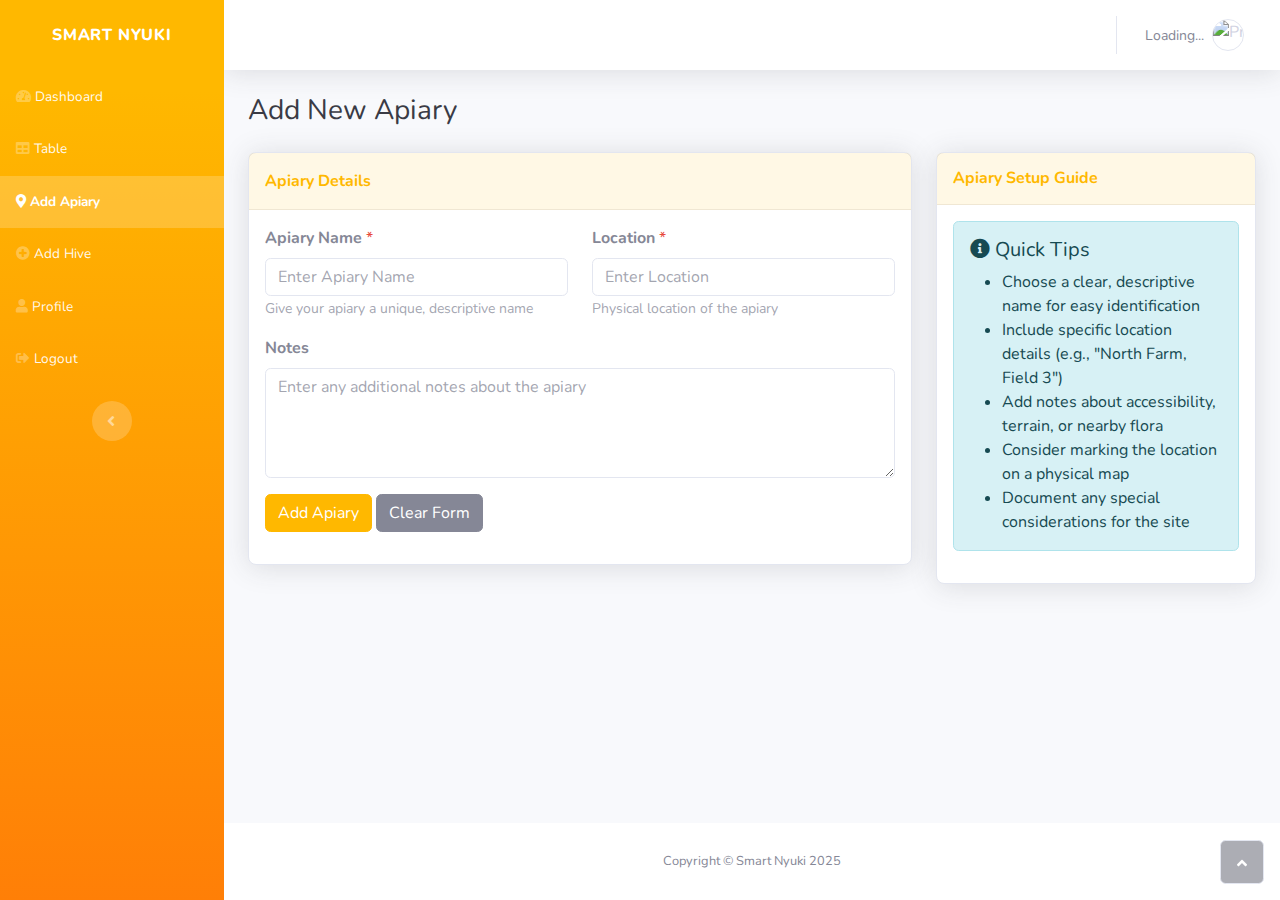
==== commit 9c01bd00: "new" ====
--- a/Smart-Beekeeping/app/add-apiary.html
+++ b/Smart-Beekeeping/app/add-apiary.html
@@ -205,7 +205,7 @@
 
                 // Success! Show message and redirect
                 alert('Apiary added successfully! You can now add hives to this apiary.');
-                window.location.href = 'add-hive.html';
+                window.location.href = 'index.html';
 
             } catch (error) {
                 console.error('Error:', error);
@@ -219,4 +219,4 @@
     </script>
 </body>
 
-</html> +</html>--- a/Smart-Beekeeping/app/assets/css/smart-nyuki-theme.css
+++ b/Smart-Beekeeping/app/assets/css/smart-nyuki-theme.css
@@ -1,8 +1,8 @@
 /* Smart Beekeeping Theme Colors */
 :root {
     --primary: #FFB800;    /* Honey Gold */
-    --secondary: #704E2E;  /* Dark Honey */
-    --success: #567D46;    /* Forest Green */
+    --secondary: #ff7f07;  /* Dark Honey */
+    --success: #a1c991;    /* Forest Green */
     --info: #7FA8D7;      /* Sky Blue */
     --warning: #FFA000;    /* Amber */
     --danger: #DC3545;     /* Red */
